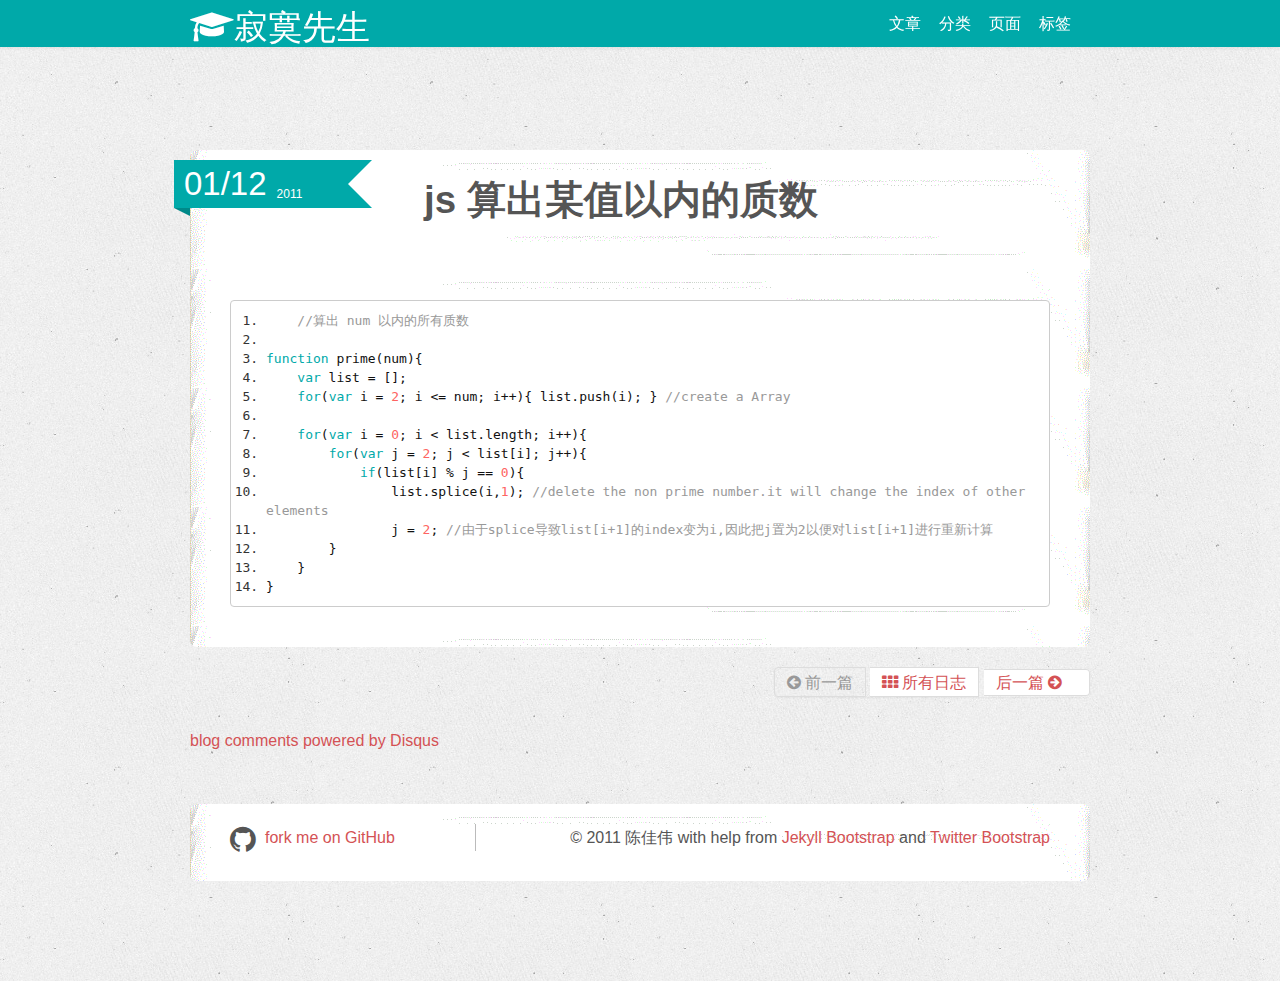
==== 2011/01/12/prime/index.html @ 769a8546 "2" ====
<!DOCTYPE html>
<html lang="en">
  <head>
    <meta charset="utf-8">
    <title>js-算出某值以内的质数</title>
    
    <meta name="author" content="陈佳伟">

    <!-- Enable responsive viewport -->
    <meta name="viewport" content="width=device-width, initial-scale=1.0">

    <!-- Le HTML5 shim, for IE6-8 support of HTML elements -->
    <!--[if lt IE 9]>
      <script src="http://html5shim.googlecode.com/svn/trunk/html5.js"></script>
    <![endif]-->

    <!-- Le styles -->
    <link href="/assets/themes/twitter/bootstrap/css/bootstrap.2.2.2.min.css" rel="stylesheet">
    <link href="/assets/themes/twitter/css/style.css?body=1" rel="stylesheet" type="text/css" media="all">
    <link href="/assets/themes/twitter/css/prettify.css" rel="stylesheet" type="text/css">
    <script src="/assets/themes/twitter/js/prettify.js"></script>
    <!-- Le fav and touch icons -->
  <!-- Update these with your own images
    <link rel="shortcut icon" href="images/favicon.ico">
    <link rel="apple-touch-icon" href="images/apple-touch-icon.png">
    <link rel="apple-touch-icon" sizes="72x72" href="images/apple-touch-icon-72x72.png">
    <link rel="apple-touch-icon" sizes="114x114" href="images/apple-touch-icon-114x114.png">
  -->

    <!-- atom & rss feed -->
    <link href="/atom.xml" type="application/atom+xml" rel="alternate" title="Sitewide ATOM Feed">
    <link href="/rss.xml" type="application/rss+xml" rel="alternate" title="Sitewide RSS Feed">
    
<!--    font-awesome-->
<link href="//netdna.bootstrapcdn.com/font-awesome/4.1.0/css/font-awesome.min.css" rel="stylesheet">
  
  </head>

  <body onload="prettyPrint()">
    <div class="navbar">
      <div class="navbar-inner">
       <div class="nav-narrow">
          <a class="brand" href="/"><span class="fa fa-mortar-board (alias)">寂寞先生</span></a>
          <ul class="nav">
            
            
            


  
    
      
      	
      	<li><a href="/archive.html">文章</a></li>
      	
      
    
  
    
      
    
  
    
      
      	
      	<li><a href="/categories.html">分类</a></li>
      	
      
    
  
    
      
    
  
    
      
      	
      	<li><a href="/pages.html">页面</a></li>
      	
      
    
  
    
      
    
  
    
      
    
  
    
      
      	
      	<li><a href="/tags.html">标签</a></li>
      	
      
    
  



          </ul>
        </div>
      </div>
    </div>

    <div class="container-narrow">

      <div class="content">
        
<!--
<div class="page-header">
  <h1>js-算出某值以内的质数 <small>Supporting tagline</small></h1>
</div>
-->
 

<div class="row-fluid post-full">
  <div class="span12 ">
    <div class="content card">
        <div class="date_label">
          <div class="day_month">
          01/12
          </div>
          <div class="year">
          2011
          </div>
        </div>
      <h1>js 算出某值以内的质数</h1>

<hr />

<pre class="prettyprint linenums">
    //算出 num 以内的所有质数
 
function prime(num){
    var list = [];
    for(var i = 2; i <= num; i++){ list.push(i); } //create a Array
    
    for(var i = 0; i < list.length; i++){
        for(var j = 2; j < list[i]; j++){
            if(list[i] % j == 0){
                list.splice(i,1); //delete the non prime number.it will change the index of other elements
                j = 2; //由于splice导致list[i+1]的index变为i,因此把j置为2以便对list[i+1]进行重新计算
        }
    }
}
</pre>


    </div>

 
<!--
    <ul class="tag_box inline ">
      <li><i class="icon-folder-open"></i></li>
      
      


  
     
    	<li><a href="/categories.html#技术分享-ref">
    		技术分享 <span>5</span>
    	</a></li>
    
  


    </ul>
    

  
    <ul class="tag_box inline ">
      <li><i class="icon-tags"></i></li>
      
      


  
     
    	<li><a href="/tags.html#javascript-ref">javascript <span>1</span></a></li>
     
    	<li><a href="/tags.html#算法-ref">算法 <span>1</span></a></li>
    
  



    </ul>
    -->
    
    <div class="pagination clearfix">
      <ul class = "pull-right">
      
        <li class="prev disabled" ><a class="fa fa-arrow-circle-left"> 前一篇</a></li>
      
        <li><a class="fa fa-th" href="/archive.html"> 所有日志</a></li>
      
        <li class="next"><a  href="/2014/04/21/future" title="后智能手机时代">后一篇 <span class="fa fa-arrow-circle-right">  </span></a></li>
      
      </ul>
    </div>
    
    


  <div id="disqus_thread"></div>
<script type="text/javascript">
    var disqus_developer = 1;
    var disqus_shortname = 'jekyllbootstrap'; // required: replace example with your forum shortname
    
    /* * * DON'T EDIT BELOW THIS LINE * * */
    (function() {
        var dsq = document.createElement('script'); dsq.type = 'text/javascript'; dsq.async = true;
        dsq.src = 'http://' + disqus_shortname + '.disqus.com/embed.js';
        (document.getElementsByTagName('head')[0] || document.getElementsByTagName('body')[0]).appendChild(dsq);
    })();
</script>
<noscript>Please enable JavaScript to view the <a href="http://disqus.com/?ref_noscript">comments powered by Disqus.</a></noscript>
<a href="http://disqus.com" class="dsq-brlink">blog comments powered by <span class="logo-disqus">Disqus</span></a>




  </div>
</div>


      </div>
      
      <footer class="card clearfix">
        <span style="font-size:30px;"class="fa fa-github pull-left"></span><a href="https://github.com/enml/blog" style="display:inline-block;padding-right:80px;border-right:1px solid #bbb">fork me on GitHub</a>
        <p class="pull-right">&copy; 2011 陈佳伟
          with help from <a href="http://jekyllbootstrap.com" target="_blank" title="The Definitive Jekyll Blogging Framework">Jekyll Bootstrap</a>
          and <a href="http://twitter.github.com/bootstrap/" target="_blank">Twitter Bootstrap</a>
        </p>
        
      </footer>

    </div>

    
  </body>
</html>
---- assets/themes/twitter/css/style.css ----
body{ background: url("img/body_bg.png") repeat;}

.fa.fa-arrow-circle-right{
    margin-right: 15px;
}
 
/*navbar bgcolor -- float*/
.navbar .navbar-inner{ 
  background-color: #00a9a9;
  }

.navbar .nav {  
  float: right; }



/*page container -- card style -- */
.nav-narrow{  
  margin: 0 auto;
  max-width: 900px;}



.card { 
  max-width: 900px;
  background: url("img/card_bg.jpg") rgba(255,255,255,0.6) repeat center top; 
  }

.container-narrow > hr { 
  margin: 30px 0; }

.read_more {
  padding: 10px 20px;

  background-color: #fff;
}


/* posts index */

.post > h3.title { 
  position: relative;
  padding-top: 10px; }

.post > h3.title span.date {  
  position: absolute;
  right: 0;
  font-size: 0.9em; }

.post > .more { 
  margin: 10px 0;
  text-align: left; }

/* post-full*/
.post-full .date { 
  margin-bottom: 20px;
  font-weight: bold; }

/* tag_box */
.tag_box { 
  list-style: none;
  margin: 0;
  overflow: hidden; }

.tag_box li {
  line-height: 28px; }

.tag_box li i {
  opacity: 0.9; }

.tag_box.inline li { 
  float: left; }

.tag_box a {
  padding: 3px 6px;
  margin: 2px;
  background: rgb(0,173,207);
  color: #fff;
  border-radius: 5px;
  text-decoration: none;
                 }

.tag_box a span {
  vertical-align: super;
  font-size: 0.8em; }

.tag_box a:hover {
  background-color: #e5e5e5; }

.tag_box a.active {
  background: #57A957;
  border: 1px solid #4c964d;
  color: #FFF; }



.hat_title{
/*    margin: -20px -40px 20px;*/
    padding: 30px 0 20px 0;
/*    background-color: rgb(229, 229, 229);*/
/*    color: rgb(0,173,207);*/
    font-size: 58px;
    font-weight: 100;
}
.post_list{
    margin-left: 60px;
}
---- assets/themes/twitter/css/prettify.css ----
/* Hemisu Light */
/* Original theme - http://noahfrederick.com/vim-color-scheme-hemisu/ */
.prettyprint {
  background: white;
  font-family: Menlo, 'Bitstream Vera Sans Mono', 'DejaVu Sans Mono', Monaco, Consolas, monospace;
  font-size: 13px;
  line-height: 1.5 !important;
  border: 1px solid #ccc;
  padding: 10px;
}

.pln {
  color: #111111;
}

@media screen {
  .str {
    color: #739200;
  }

  .kwd {
    color: #00a9a9;
  }

  .com {
    color: #999999;
  }

  .typ {
    color: #ff0055;
  }

  .lit {
    color: rgb(254,100,98);
  }

  .pun {
    color: #111111;
  }

  .opn {
    color: #111111;
  }

  .clo {
    color: #111111;
  }

  .tag {
    color: #111111;
  }

  .atn {
    color: #739200;
  }

  .atv {
    color: #ff0055;
  }

  .dec {
    color: #111111;
  }

  .var {
    color: #111111;
  }

  .fun {
    color: #538192;
  }
}
@media print, projection {
  .str {
    color: #006600;
  }

  .kwd {
    color: #006;
    font-weight: bold;
  }

  .com {
    color: #600;
    font-style: italic;
  }

  .typ {
    color: #404;
    font-weight: bold;
  }

  .lit {
    color: #004444;
  }

  .pun, .opn, .clo {
    color: #444400;
  }

  .tag {
    color: #006;
    font-weight: bold;
  }

  .atn {
    color: #440044;
  }

  .atv {
    color: #006600;
  }
}
/* Specify class=linenums on a pre to get line numbering */
ol.linenums {
  margin-top: 0;
  margin-bottom: 0;
}

/* IE indents via margin-left */
li.L0,
li.L1,
li.L2,
li.L3,
li.L4,
li.L5,
li.L6,
li.L7,
li.L8,
li.L9 {
  /* */
}

/* Alternate shading for lines */
li.L1,
li.L3,
li.L5,
li.L7,
li.L9 {
  /* */
}

.prettyprint li{
    line-height: 19px;
}
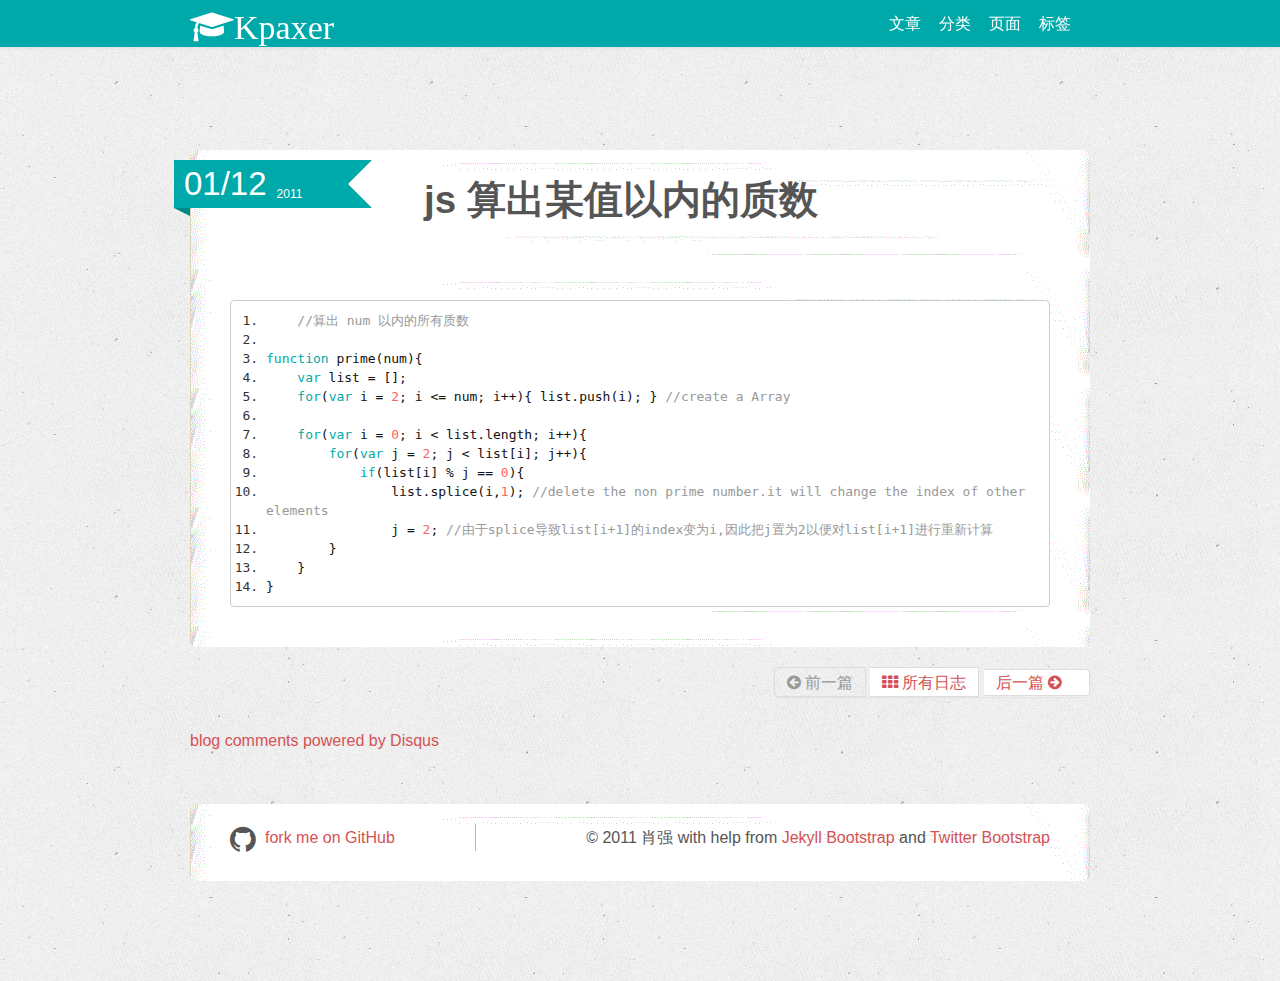
==== commit d3923f87: "2" ====
--- a/2011/01/12/prime/index.html
+++ b/2011/01/12/prime/index.html
@@ -5,7 +5,7 @@
     <meta charset="utf-8">
     <title>js-算出某值以内的质数</title>
     
-    <meta name="author" content="陈佳伟">
+    <meta name="author" content="肖强">
 
     <!-- Enable responsive viewport -->
     <meta name="viewport" content="width=device-width, initial-scale=1.0">
@@ -41,7 +41,7 @@
     <div class="navbar">
       <div class="navbar-inner">
        <div class="nav-narrow">
-          <a class="brand" href="/"><span class="fa fa-mortar-board (alias)">寂寞先生</span></a>
+          <a class="brand" href="/"><span class="fa fa-mortar-board (alias)">Kpaxer</span></a>
           <ul class="nav">
             
             
@@ -232,7 +232,7 @@
       
       <footer class="card clearfix">
         <span style="font-size:30px;"class="fa fa-github pull-left"></span><a href="https://github.com/enml/blog" style="display:inline-block;padding-right:80px;border-right:1px solid #bbb">fork me on GitHub</a>
-        <p class="pull-right">&copy; 2011 陈佳伟
+        <p class="pull-right">&copy; 2011 肖强
           with help from <a href="http://jekyllbootstrap.com" target="_blank" title="The Definitive Jekyll Blogging Framework">Jekyll Bootstrap</a>
           and <a href="http://twitter.github.com/bootstrap/" target="_blank">Twitter Bootstrap</a>
         </p>
